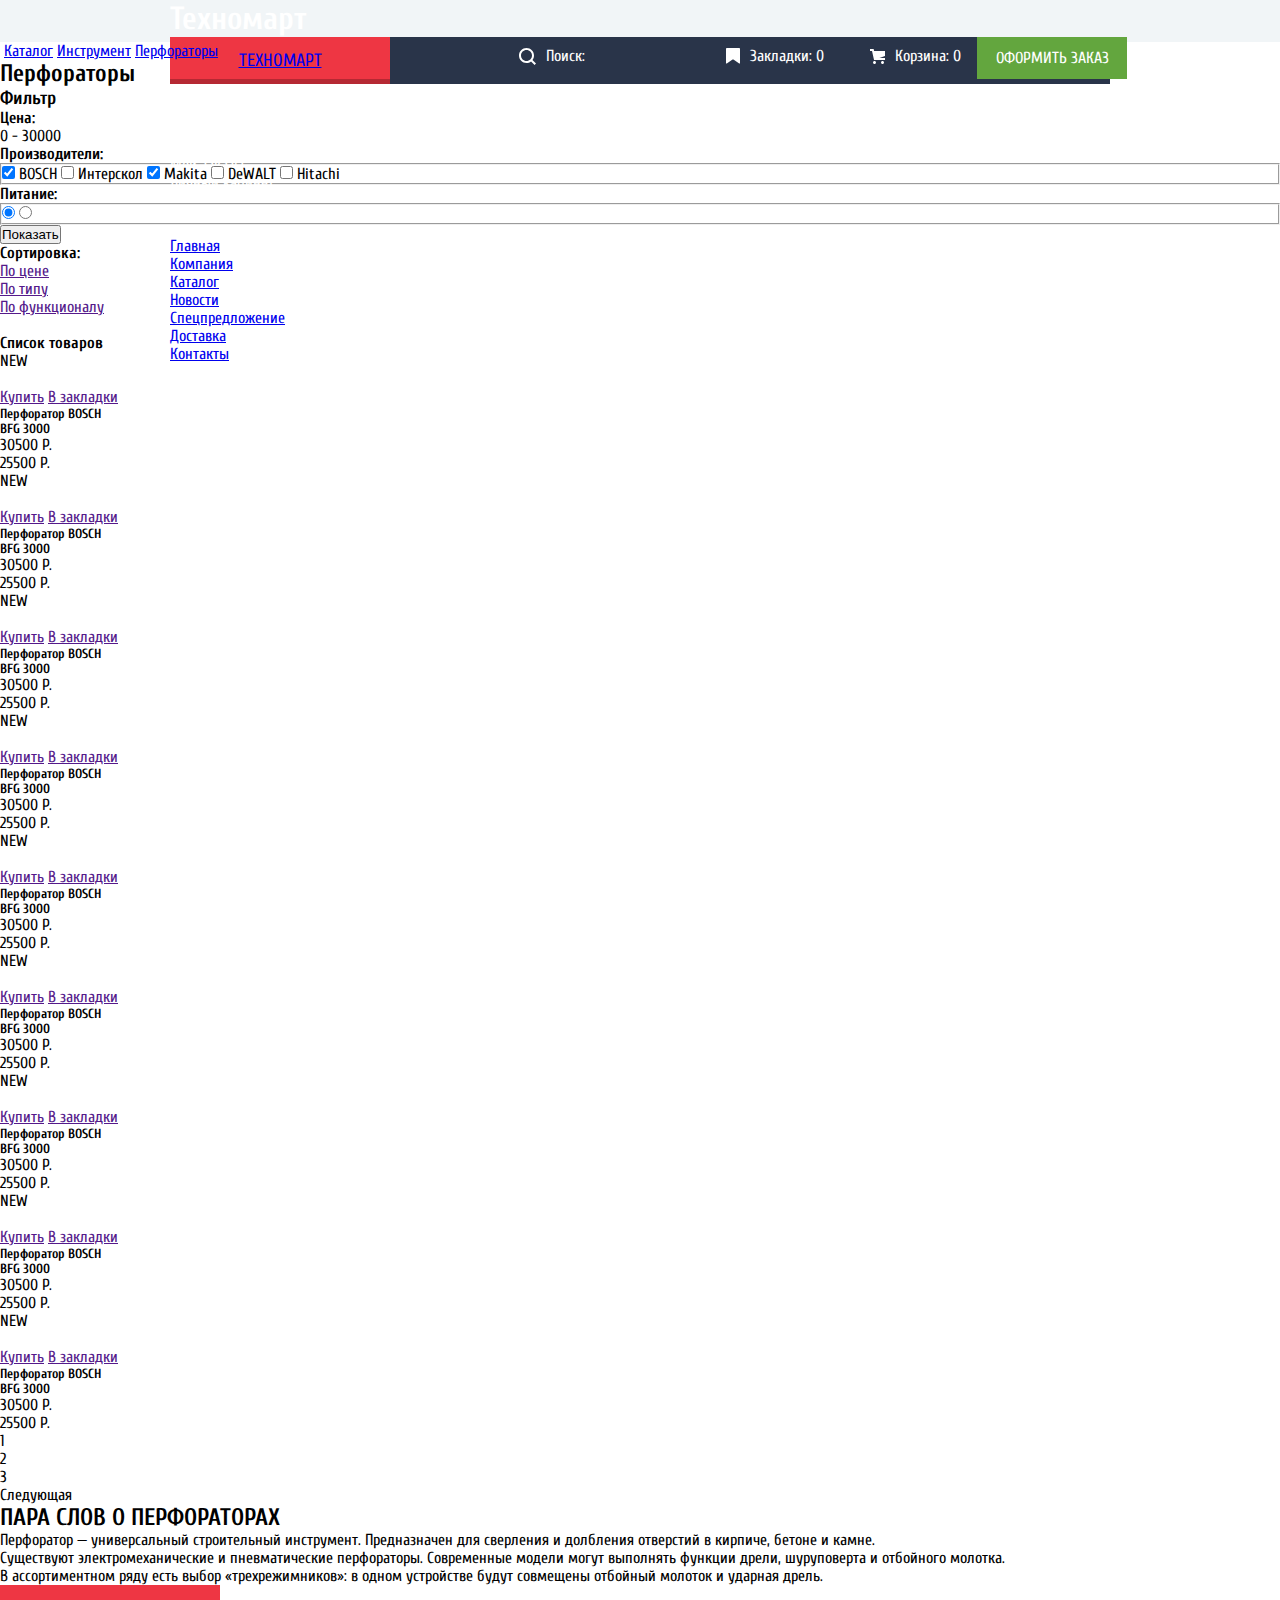
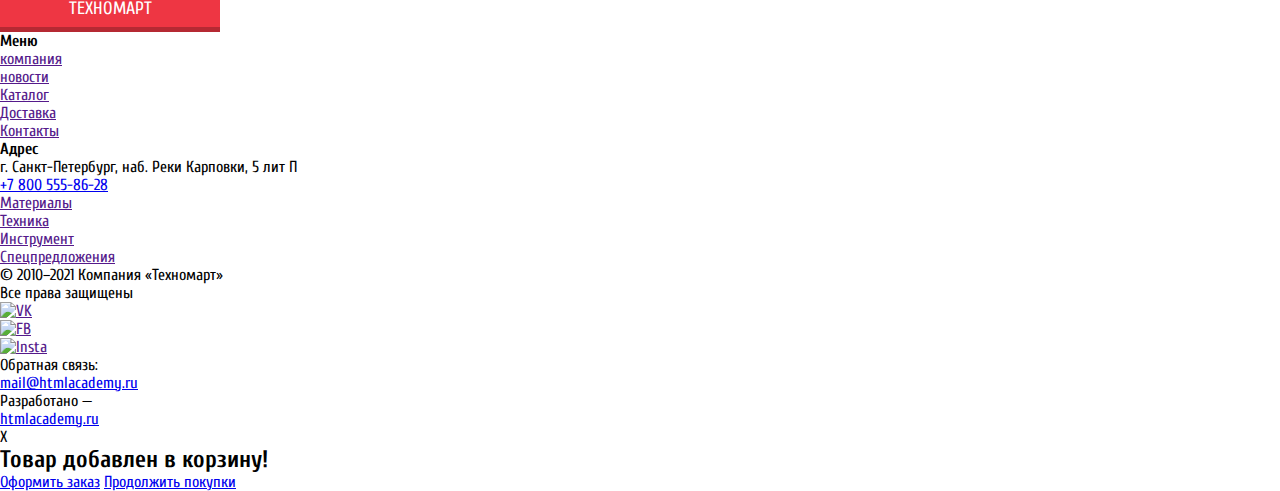
==== catalog.html @ bac2cdd6 "first commit" ====
<!DOCTYPE html>
<html lang="en">
<head>
  <meta charset="UTF-8">
  <meta http-equiv="X-UA-Compatible" content="IE=edge">
  <meta name="viewport" content="width=device-width, initial-scale=1.0">
  <title>Техномарт. Каталог</title>
  <link rel="preconnect" href="https://fonts.googleapis.com">
  <link rel="preconnect" href="https://fonts.gstatic.com" crossorigin>
  <link href="https://fonts.googleapis.com/css2?family=Cuprum:ital@0;1&display=swap" rel="stylesheet">
  <link rel="stylesheet" href="css/style.css">
  <title>Catalog</title>
</head>
<body>
  <header class="top-header">
    <div class="container">
      <h1>Техномарт</h1>
      <div class="header-content">
        <div class="logo">
          <a href="/">техномарт</a>
        </div>
        <div class="search">
          <img src="img/header/icon-search.svg" alt="Поиск">
          Поиск:
        </div>
        <div class="bookmarks">
          <img src="img/header/icon-bookmark.svg" alt="Закладки">
          Закладки: 0
        </div>
        <div class="cart">
          <img src="img/header/icon-cart.svg" alt="Корзина">
          Корзина: 0
        </div>
        <div class="checkout">
          Оформить заказ
        </div>
      </div>
      <div class="sub-header">
        <div class="slogan">
          Интернет-магазин строительных материалов и инструментов для ремонта
        </div>
        <div class="contacts">
          <div class="phone">+7 800 555-86-28</div>
          <div class="adres">г. Санкт-Петербург, наб. Реки Карповки, 5 лит П</div>
        </div>
        <div>
          <div>
            <a>
              <img src="https://via.placeholder.com/20x20" alt="">
              Равшан Джамшутович
            </a>
            <a href=""><img src="https://via.placeholder.com/19x17" alt=""></a>
          </div>
          <div>
            <a>Мои заказы</a>
            <div></div>
            <a>Личный кабинет</a>
          </div>
        </div>
      </div>
      <nav>
        <ul>
          <li><a href="/">Главная</a></li>
          <li><a href="company.html">Компания</a></li>
          <li><a href="catalog.html">Каталог</a></li>
          <li><a href="news.html">Новости</a></li>
          <li><a href="special.html">Спецпредложение</a></li>
          <li><a href="delivery.html">Доставка</a></li>
          <li><a href="contacts.html">Контакты</a></li>
        </ul>
      </nav>
    </div>
  </header>
  <main>
    <nav>
      <a href="/"><img src="https://via.placeholder.com/14x12" alt=""></a>
      <a href="/catalog.html">Каталог</a>
      <a href="/blank.html">Инструмент</a>
      <a href="/blank.html">Перфораторы</a>
    </nav>
    <section>
      <h2>Перфораторы</h2>
      <section>
        <h3>Фильтр</h3>
        <form action="https://echo.htmlacademy.ru/" method="get">
          <div>
            <h4>Цена:</h4>
            <!-- slider -->
            <div><span>0</span> - <span>30000</span></div>
          </div>
          <div>
            <h4>Производители:</h4>
            <fieldset>
              <input type="checkbox" name="bosch" id="bosch" checked>
              <label for="bosch">BOSCH</label>
              <input type="checkbox" name="interskol" id="interskol">
              <label for="interskol">Интерскол</label>
              <input type="checkbox" name="makita" id="makita" checked>
              <label for="makita">Makita</label>
              <input type="checkbox" name="dewalt" id="dewalt">
              <label for="dewalt">DeWALT</label>
              <input type="checkbox" name="hitachi" id="hitachi">
              <label for="hitachi">Hitachi</label>
            </fieldset>
          </div>
          <div>
            <h4>Питание:</h4>
            <fieldset>
              <input type="radio" name="power" id="akkumul" checked>
              <label for="akkumul"></label>
              <input type="radio" name="power" id="network">
              <label for="network"></label>
            </fieldset>
          </div>
          <button type="submit">Показать</button>
        </form>
      </section>
      <div>
        <section>
          <h4>Сортировка:</h4>
          <ul>
            <li><a href="">По цене</a></li>
            <li><a href="">По типу</a></li>
            <li><a href="">По функционалу</a></li>
            <li><a href=""><img src="https://via.placeholder.com/11x10" alt=""></a><a href=""><img src="https://via.placeholder.com/11x10" alt=""></a></li>
          </ul>
        </section>
      </div>
      <section>
        <h4>Список товаров</h4>
        <ul>
          <li>
            <div>
              <div>NEW</div>
              <img src="https://via.placeholder.com/144x128" alt="">
              <div>
                <a href="">Купить</a>
                <a href="">В закладки</a>
              </div>
              <h5>Перфоратор BOSCH<br>BFG 3000</h5>
              <div>30500 Р.</div>
              <div>25500 Р.</div>
            </div>
          </li>
          <li>
            <div>
              <div>NEW</div>
              <img src="https://via.placeholder.com/144x128" alt="">
              <div>
                <a href="">Купить</a>
                <a href="">В закладки</a>
              </div>
              <h5>Перфоратор BOSCH<br>BFG 3000</h5>
              <div>30500 Р.</div>
              <div>25500 Р.</div>
            </div>
          </li>
          <li>
            <div>
              <div>NEW</div>
              <img src="https://via.placeholder.com/144x128" alt="">
              <div>
                <a href="">Купить</a>
                <a href="">В закладки</a>
              </div>
              <h5>Перфоратор BOSCH<br>BFG 3000</h5>
              <div>30500 Р.</div>
              <div>25500 Р.</div>
            </div>
          </li>
          <li>
            <div>
              <div>NEW</div>
              <img src="https://via.placeholder.com/144x128" alt="">
              <div>
                <a href="">Купить</a>
                <a href="">В закладки</a>
              </div>
              <h5>Перфоратор BOSCH<br>BFG 3000</h5>
              <div>30500 Р.</div>
              <div>25500 Р.</div>
            </div>
          </li>
          <li>
            <div>
              <div>NEW</div>
              <img src="https://via.placeholder.com/144x128" alt="">
              <div>
                <a href="">Купить</a>
                <a href="">В закладки</a>
              </div>
              <h5>Перфоратор BOSCH<br>BFG 3000</h5>
              <div>30500 Р.</div>
              <div>25500 Р.</div>
            </div>
          </li>
          <li>
            <div>
              <div>NEW</div>
              <img src="https://via.placeholder.com/144x128" alt="">
              <div>
                <a href="">Купить</a>
                <a href="">В закладки</a>
              </div>
              <h5>Перфоратор BOSCH<br>BFG 3000</h5>
              <div>30500 Р.</div>
              <div>25500 Р.</div>
            </div>
          </li>
          <li>
            <div>
              <div>NEW</div>
              <img src="https://via.placeholder.com/144x128" alt="">
              <div>
                <a href="">Купить</a>
                <a href="">В закладки</a>
              </div>
              <h5>Перфоратор BOSCH<br>BFG 3000</h5>
              <div>30500 Р.</div>
              <div>25500 Р.</div>
            </div>
          </li>
          <li>
            <div>
              <div>NEW</div>
              <img src="https://via.placeholder.com/144x128" alt="">
              <div>
                <a href="">Купить</a>
                <a href="">В закладки</a>
              </div>
              <h5>Перфоратор BOSCH<br>BFG 3000</h5>
              <div>30500 Р.</div>
              <div>25500 Р.</div>
            </div>
          </li>
          <li>
            <div>
              <div>NEW</div>
              <img src="https://via.placeholder.com/144x128" alt="">
              <div>
                <a href="">Купить</a>
                <a href="">В закладки</a>
              </div>
              <h5>Перфоратор BOSCH<br>BFG 3000</h5>
              <div>30500 Р.</div>
              <div>25500 Р.</div>
            </div>
          </li>
        </ul>
      </section>
      <div>
        <ul>
          <li>1</li>
          <li><a>2</a></li>
          <li><a>3</a></li>
          <li><a>Следующая</a></li>
        </ul>
      </div>
    </section>
    <section>
      <h2>ПАРА СЛОВ О ПЕРФОРАТОРАХ</h2>
      <p>Перфоратор — универсальный строительный инструмент. Предназначен для сверления и долбления отверстий в кирпиче, бетоне и камне.<br>
        Существуют электромеханические и пневматические перфораторы. Современные модели могут выполнять функции дрели, шуруповерта и отбойного молотка. <br>
        В ассортиментном ряду есть выбор «трехрежимников»: в одном устройстве будут совмещены отбойный молоток и ударная дрель.</p>
    </section>
  </main>
  <footer>
    <div class="logo">техномарт</div>
    <section class="footer_menu">
      <h4>Меню</h4>
      <ul>
        <li><a href="">компания</a></li>
        <li><a href="">новости</a></li>
        <li><a href="">Каталог</a></li>
        <li><a href="">Доставка</a></li>
        <li><a href="">Контакты</a></li>
      </ul>
    </section>
    <section class="adress">
      <h4>Адрес</h4>
      г. Санкт-Петербург, наб. Реки Карповки, 5 лит П<br>
      <a href="tel:+78005558628" alt="+7 800 555-86-28">+7 800 555-86-28</a>
    </section>
    <div class="fast_link">
      <ul>
        <li><a href="">Материалы</a></li>
        <li><a href="">Техника</a></li>
        <li><a href="">Инструмент</a></li>
        <li><a href="">Спецпредложения</a></li>
      </ul>
    </div>
  </footer>
  <footer>
    <div class="copyright">
      © 2010–2021 Компания «Техномарт»<br>
      Все права защищены
    </div>
    <div class="social">
      <ul>
        <li><a href=""><img src="https://via.placeholder.com/44x44" alt="VK"></a></li>
        <li><a href=""><img src="https://via.placeholder.com/44x44" alt="FB"></a></li>
        <li><a href=""><img src="https://via.placeholder.com/44x44" alt="Insta"></a></li>
      </ul>
    </div>
    <div class="sendback">
      Обратная связь:<br>
      <a href="mailto:mail@htmlacademy.ru" alt = "Связаться с нами">mail@htmlacademy.ru</a>
    </div>
    <div class="madeby">
      Разработано —<br>
      <a href="https://htmlacademy.ru/intensive/htmlcss" alt="HTML-Academy">htmlacademy.ru</a>
    </div>
  </footer>
  <section>
    <div>X</div>
    <h2>Товар добавлен в корзину!</h2>
    <a href="#">Оформить заказ</a>
    <a href="#">Продолжить покупки</a>
  </section>
</body>
</html>
---- css/style.css ----
* {
  margin: 0;
  padding: 0;
}
body {
  font-family: 'Cuprum', sans-serif;
}

.container {
  width: 940px;
  margin: 0 auto;
}

.top-header {

  height: 42px;
  color: #ffffff;
  background: #F1F5F7;
}

.header-content {
  background: #293449;
  display: grid;
  grid-template-columns: repeat(5, auto);
  grid-template-rows: 1;
  align-items: flex-start;
}

.logo {
  background: #EE3643;
  box-shadow: inset 0px -5px 0px rgba(0, 0, 0, 0.24);
  font-size: 18px;
  color: #ffffff;
  width: 220px;
  height: 47px;
  display: flex;
  justify-content: center;
  align-items: center;
  text-transform: uppercase;
}

.search {
  width: 290px;
  padding-left: 17px;
  padding-top: 10px;
  display: flex;
  justify-content: center;
  align-items: center;
}

.search img {
  padding-right: 10px;
}

.bookmarks {
  width: 156px;
  padding-top: 10px;
  display: flex;
  justify-content: center;
  align-items: center;
}

.bookmarks img {
  padding-right: 10px;
}

.cart {
  width: 124px;
  padding-top: 10px;
  display: flex;
  justify-content: center;
  align-items: center;
}

.cart img {
  padding-right: 10px;
}

.checkout {
  width: 150px;
  height: 42px;
  background: #63A63E;
  color: #ffffff;
  display: flex;
  justify-content: center;
  align-items: center;
  text-transform: uppercase;
}

.sub-header {
  min-height: 153px;
}
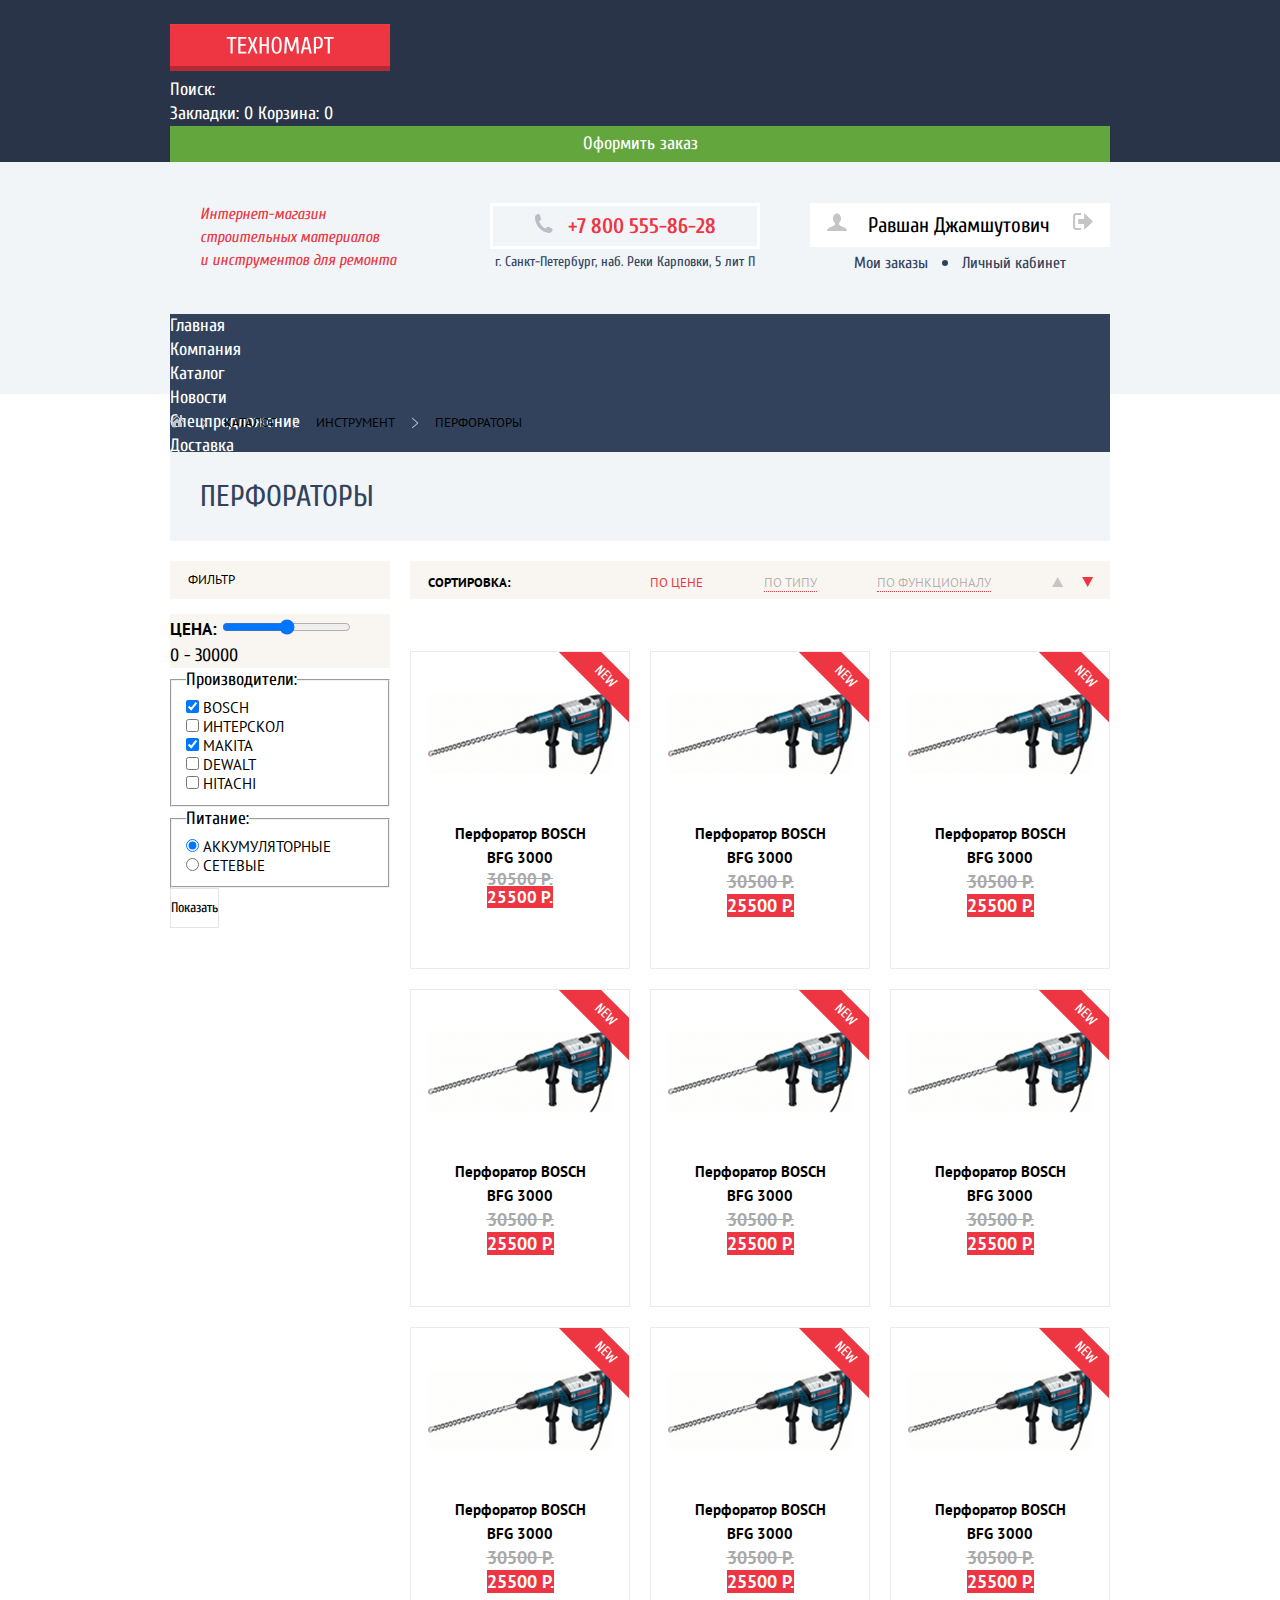
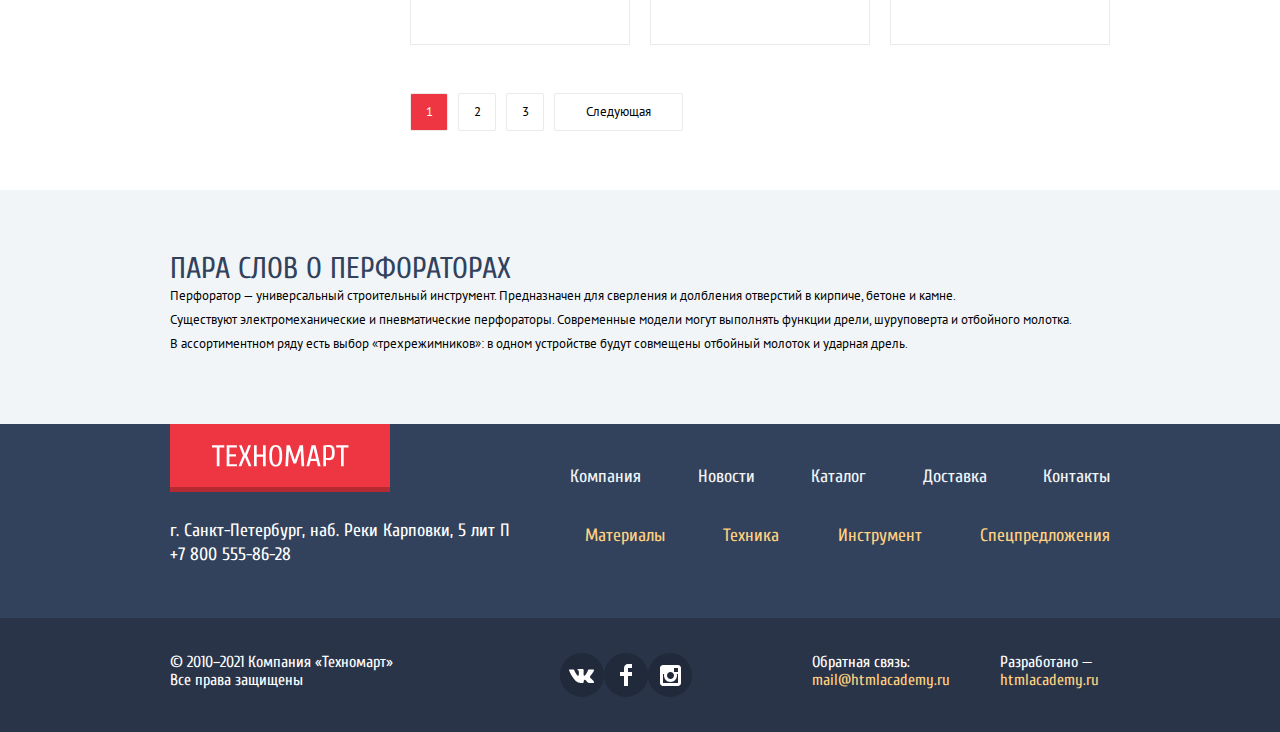
==== commit 8324e616: "перенос на комп. сделано до раздела с флексами" ====
--- a/catalog.html
+++ b/catalog.html
@@ -1,321 +1,373 @@
 <!DOCTYPE html>
-<html lang="en">
+<html lang="en" class="page">
+
 <head>
-  <meta charset="UTF-8">
-  <meta http-equiv="X-UA-Compatible" content="IE=edge">
-  <meta name="viewport" content="width=device-width, initial-scale=1.0">
-  <title>Техномарт. Каталог</title>
-  <link rel="preconnect" href="https://fonts.googleapis.com">
-  <link rel="preconnect" href="https://fonts.gstatic.com" crossorigin>
-  <link href="https://fonts.googleapis.com/css2?family=Cuprum:ital@0;1&display=swap" rel="stylesheet">
-  <link rel="stylesheet" href="css/style.css">
-  <title>Catalog</title>
+    <meta charset="UTF-8">
+    <meta http-equiv="X-UA-Compatible" content="IE=edge">
+    <meta name="viewport" content="width=device-width, initial-scale=1.0">
+    <title>Техномарт. Каталог</title>
+    <link rel="icon" href="img/favicons/fav-32.svg" type="image/svg+xml">
+    <link rel="preconnect" href="https://fonts.googleapis.com">
+    <link rel="preconnect" href="https://fonts.gstatic.com" crossorigin>
+    <link href="https://fonts.googleapis.com/css2?family=Cuprum:wght@400;700&family=PT+Sans:wght@400;700&display=swap" rel="stylesheet">
+    <link rel="stylesheet" href="css/normalize.css">
+    <link rel="stylesheet" href="css/style.css">
+    <title>Catalog</title>
 </head>
-<body>
+
+<body class="page-body">
   <header class="top-header">
-    <div class="container">
+    <div class="top-header-content container">
       <h1>Техномарт</h1>
-      <div class="header-content">
-        <div class="logo">
-          <a href="/">техномарт</a>
-        </div>
-        <div class="search">
-          <img src="img/header/icon-search.svg" alt="Поиск">
-          Поиск:
-        </div>
-        <div class="bookmarks">
-          <img src="img/header/icon-bookmark.svg" alt="Закладки">
-          Закладки: 0
-        </div>
-        <div class="cart">
-          <img src="img/header/icon-cart.svg" alt="Корзина">
-          Корзина: 0
-        </div>
-        <div class="checkout">
-          Оформить заказ
-        </div>
-      </div>
-      <div class="sub-header">
-        <div class="slogan">
-          Интернет-магазин строительных материалов и инструментов для ремонта
-        </div>
-        <div class="contacts">
-          <div class="phone">+7 800 555-86-28</div>
-          <div class="adres">г. Санкт-Петербург, наб. Реки Карповки, 5 лит П</div>
-        </div>
-        <div>
-          <div>
-            <a>
-              <img src="https://via.placeholder.com/20x20" alt="">
-              Равшан Джамшутович
+
+        <div class="main-header-left">
+            <a href="/" class="logo" alt="Техномарт">
+              <img src="img/logo/logo-top.svg" alt="Техномарт">
             </a>
-            <a href=""><img src="https://via.placeholder.com/19x17" alt=""></a>
+            <div class="main-header-search">
+                <a class="main-header-search-link">Поиск:</a>
+                <form action="" class="main-header-search-form">
+                  <input type="seach">
+                </form>
+            </div>
+        </div>
+        <div class="main-header-right">
+            <a class="main-header-bookmark">
+                Закладки: 0
+            </a>
+            <a class="main-header-cart">
+                Корзина: 0
+            </a>
+            <div class="main-header-complete">
+              <a class="button button-green button-completeorder">Оформить заказ</a>
+            </div>
           </div>
-          <div>
-            <a>Мои заказы</a>
-            <div></div>
-            <a>Личный кабинет</a>
+        </div>
+      </div>
+    </header>
+
+    <header class="main-header">
+      <div class="main-header-content container">
+        <div class="subheader-slogan">
+            Интернет-магазин<br>строительных материалов<br>и инструментов для ремонта
+        </div>
+        <div class="subheader-contacts">
+            <a href="tel:+78005558628" class="subheader-phone">+7 800 555-86-28</a>
+            <a class="subheader-adress">г. Санкт-Петербург, наб. Реки Карповки, 5 лит П</a>
+        </div>
+        <div class="user">
+            <div class="user-logout" style="display: none;">
+              <a href="blank" class="user-login">Войти</a>
+              <a href="blank" class="user-reg">Регистрация</a>
+            </div>
+            <div class="user-login">
+              <div class="user-info">
+                <a class="user-inside">
+                  Равшан Джамшутович
+                </a>
+                <a href="#" class="user-logout"><img src="img/icons/icon-logout.svg" alt="Выйти"></a>
+              </div>
+              <div class="user-menu">
+                <a class="user-orders">Мои заказы</a>
+                <span></span>
+                <a class="user-cabinet-link">Личный кабинет</a>
+            </div>
           </div>
-        </div>
-      </div>
-      <nav>
-        <ul>
-          <li><a href="/">Главная</a></li>
-          <li><a href="company.html">Компания</a></li>
-          <li><a href="catalog.html">Каталог</a></li>
-          <li><a href="news.html">Новости</a></li>
-          <li><a href="special.html">Спецпредложение</a></li>
-          <li><a href="delivery.html">Доставка</a></li>
-          <li><a href="contacts.html">Контакты</a></li>
-        </ul>
-      </nav>
-    </div>
+
+      </div>
+        <nav class="header-nav">
+            <ul class="navlist">
+                <li><a href="/" class="navitem">Главная</a></li>
+                <li><a href="blank.html" class="navitem">Компания</a></li>
+                <li><a href="catalog.html" class="navitem">Каталог</a></li>
+                <li><a href="blank.html" class="navitem">Новости</a></li>
+                <li><a href="blank.html" class="navitem">Спецпредложение</a></li>
+                <li><a href="blank.html" class="navitem">Доставка</a></li>
+                <li><a href="blank.html" class="navitem">Контакты</a></li>
+            </ul>
+        </nav>
+
+      </div>
   </header>
-  <main>
-    <nav>
-      <a href="/"><img src="https://via.placeholder.com/14x12" alt=""></a>
-      <a href="/catalog.html">Каталог</a>
-      <a href="/blank.html">Инструмент</a>
-      <a href="/blank.html">Перфораторы</a>
-    </nav>
-    <section>
-      <h2>Перфораторы</h2>
-      <section>
-        <h3>Фильтр</h3>
-        <form action="https://echo.htmlacademy.ru/" method="get">
-          <div>
-            <h4>Цена:</h4>
-            <!-- slider -->
-            <div><span>0</span> - <span>30000</span></div>
-          </div>
-          <div>
-            <h4>Производители:</h4>
-            <fieldset>
-              <input type="checkbox" name="bosch" id="bosch" checked>
-              <label for="bosch">BOSCH</label>
-              <input type="checkbox" name="interskol" id="interskol">
-              <label for="interskol">Интерскол</label>
-              <input type="checkbox" name="makita" id="makita" checked>
-              <label for="makita">Makita</label>
-              <input type="checkbox" name="dewalt" id="dewalt">
-              <label for="dewalt">DeWALT</label>
-              <input type="checkbox" name="hitachi" id="hitachi">
-              <label for="hitachi">Hitachi</label>
-            </fieldset>
-          </div>
-          <div>
-            <h4>Питание:</h4>
-            <fieldset>
-              <input type="radio" name="power" id="akkumul" checked>
-              <label for="akkumul"></label>
-              <input type="radio" name="power" id="network">
-              <label for="network"></label>
-            </fieldset>
-          </div>
-          <button type="submit">Показать</button>
-        </form>
-      </section>
-      <div>
-        <section>
-          <h4>Сортировка:</h4>
-          <ul>
-            <li><a href="">По цене</a></li>
-            <li><a href="">По типу</a></li>
-            <li><a href="">По функционалу</a></li>
-            <li><a href=""><img src="https://via.placeholder.com/11x10" alt=""></a><a href=""><img src="https://via.placeholder.com/11x10" alt=""></a></li>
-          </ul>
-        </section>
-      </div>
-      <section>
-        <h4>Список товаров</h4>
-        <ul>
+    <main class="catalog-content">
+
+        <ul class="breadcrumbs container">
           <li>
-            <div>
-              <div>NEW</div>
-              <img src="https://via.placeholder.com/144x128" alt="">
-              <div>
-                <a href="">Купить</a>
-                <a href="">В закладки</a>
-              </div>
-              <h5>Перфоратор BOSCH<br>BFG 3000</h5>
-              <div>30500 Р.</div>
-              <div>25500 Р.</div>
-            </div>
+            <a href="/" class="breadcrumbs-item"><img src="/img/icons/icon-home.svg" alt="" width="14" height="12"></a>
           </li>
           <li>
-            <div>
-              <div>NEW</div>
-              <img src="https://via.placeholder.com/144x128" alt="">
-              <div>
-                <a href="">Купить</a>
-                <a href="">В закладки</a>
-              </div>
-              <h5>Перфоратор BOSCH<br>BFG 3000</h5>
-              <div>30500 Р.</div>
-              <div>25500 Р.</div>
-            </div>
+            <a href="/catalog.html" class="breadcrumbs-item">Каталог</a>
           </li>
           <li>
-            <div>
-              <div>NEW</div>
-              <img src="https://via.placeholder.com/144x128" alt="">
-              <div>
-                <a href="">Купить</a>
-                <a href="">В закладки</a>
-              </div>
-              <h5>Перфоратор BOSCH<br>BFG 3000</h5>
-              <div>30500 Р.</div>
-              <div>25500 Р.</div>
-            </div>
+            <a href="/blank.html" class="breadcrumbs-item">Инструмент</a>
           </li>
           <li>
-            <div>
-              <div>NEW</div>
-              <img src="https://via.placeholder.com/144x128" alt="">
-              <div>
-                <a href="">Купить</a>
-                <a href="">В закладки</a>
-              </div>
-              <h5>Перфоратор BOSCH<br>BFG 3000</h5>
-              <div>30500 Р.</div>
-              <div>25500 Р.</div>
-            </div>
-          </li>
-          <li>
-            <div>
-              <div>NEW</div>
-              <img src="https://via.placeholder.com/144x128" alt="">
-              <div>
-                <a href="">Купить</a>
-                <a href="">В закладки</a>
-              </div>
-              <h5>Перфоратор BOSCH<br>BFG 3000</h5>
-              <div>30500 Р.</div>
-              <div>25500 Р.</div>
-            </div>
-          </li>
-          <li>
-            <div>
-              <div>NEW</div>
-              <img src="https://via.placeholder.com/144x128" alt="">
-              <div>
-                <a href="">Купить</a>
-                <a href="">В закладки</a>
-              </div>
-              <h5>Перфоратор BOSCH<br>BFG 3000</h5>
-              <div>30500 Р.</div>
-              <div>25500 Р.</div>
-            </div>
-          </li>
-          <li>
-            <div>
-              <div>NEW</div>
-              <img src="https://via.placeholder.com/144x128" alt="">
-              <div>
-                <a href="">Купить</a>
-                <a href="">В закладки</a>
-              </div>
-              <h5>Перфоратор BOSCH<br>BFG 3000</h5>
-              <div>30500 Р.</div>
-              <div>25500 Р.</div>
-            </div>
-          </li>
-          <li>
-            <div>
-              <div>NEW</div>
-              <img src="https://via.placeholder.com/144x128" alt="">
-              <div>
-                <a href="">Купить</a>
-                <a href="">В закладки</a>
-              </div>
-              <h5>Перфоратор BOSCH<br>BFG 3000</h5>
-              <div>30500 Р.</div>
-              <div>25500 Р.</div>
-            </div>
-          </li>
-          <li>
-            <div>
-              <div>NEW</div>
-              <img src="https://via.placeholder.com/144x128" alt="">
-              <div>
-                <a href="">Купить</a>
-                <a href="">В закладки</a>
-              </div>
-              <h5>Перфоратор BOSCH<br>BFG 3000</h5>
-              <div>30500 Р.</div>
-              <div>25500 Р.</div>
-            </div>
+            Перфораторы
           </li>
         </ul>
-      </section>
-      <div>
-        <ul>
-          <li>1</li>
-          <li><a>2</a></li>
-          <li><a>3</a></li>
-          <li><a>Следующая</a></li>
+        <section class="catalog container">
+            <h2 class="title-section">Перфораторы</h2>
+            <section class="filters">
+                <h3>Фильтр</h3>
+                <form action="https://echo.htmlacademy.ru/" method="get" class="form-filter">
+                    <div class="form-filter-price">
+                      <div class="price-range">
+                          <label class="title-filter">Цена:</label>
+                          <input type="range" id="price" name="price" min="0" max="30000">
+                          <div class="price-range-caption">
+                            <span class="filter-price-from">0</span>
+                            &nbsp;-&nbsp;
+                            <span class="filter-price-to">30000</span>
+                          </div>
+                        </div>
+                    </div>
+
+                    <div class="form-filter-factory">
+                      <fieldset>
+                          <legend>Производители:</legend>
+                            <ul>
+                              <li>
+                                <input type="checkbox" name="bosch" id="bosch" checked>
+                                <label for="bosch">BOSCH</label>
+                              </li>
+                              <li>
+                                <input type="checkbox" name="interskol" id="interskol">
+                                <label for="interskol">Интерскол</label>
+                              </li>
+                              <li>
+                                <input type="checkbox" name="makita" id="makita" checked>
+                                <label for="makita">Makita</label>
+                              </li>
+                              <li>
+                                <input type="checkbox" name="dewalt" id="dewalt">
+                                <label for="dewalt">DeWALT</label>
+                              </li>
+                              <li>
+                                <input type="checkbox" name="hitachi" id="hitachi">
+                                <label for="hitachi">Hitachi</label>
+                              </li>
+                            </ul>
+
+                        </fieldset>
+                        <fieldset>
+                        <legend>Питание:</legend>
+                        <ul>
+                          <li>
+                            <input type="radio" name="power" id="akkumul" checked>
+                            <label for="akkumul">Аккумуляторные</label>
+                          </li>
+                          <li>
+                            <input type="radio" name="power" id="network">
+                            <label for="network">Сетевые</label>
+                          </li>
+                        </ul>
+
+                        </fieldset>
+                    </div>
+                    <button type="submit" class="button button-form button-filter">Показать</button>
+                </form>
+            </section>
+            <section class="sort">
+                <h4>Сортировка:</h4>
+                <ul class="sort-list">
+
+                  <li class="sort-price"><a href="" class="sort-item active-filter">По цене</a></li>
+                  <li class="sort-type"><a href="" class="sort-item">По типу</a></li>
+                  <li class=" sort-function"><a href="" class="sort-item">По функционалу</a>
+                  <li class="sort-order">
+                    <a href="" class="asc">
+                    <svg width="12" height="10" viewBox="0 0 12 10" fill="none" xmlns="http://www.w3.org/2000/svg">
+                      <path d="M5.66241 0L11.1624 10L0.162415 10" fill="#C5C5C5"/>
+                      </svg>
+                  </a>
+                  <a href="" class="dsc active-sort">
+                      <svg width="12" height="10" viewBox="0 0 12 10" fill="none" xmlns="http://www.w3.org/2000/svg" class="">
+                        <path d="M5.66241 10L0.162415 0H11.1624" fill="#C5C5C5"/>
+                        </svg>
+
+                    </a></li>
+                  </ul>
+            </section>
+            <section class="goods-page">
+                <h4>Список товаров</h4>
+                <ul class="catalog-goods-list">
+                    <li class="goods-item new">
+                        <img src="img/goods/catalog_item1.png" alt="Перфоратор" class="goods-img">
+                        <div class="goods-buttons">
+                            <a class="button button-green button-buygoods">Купить</a>
+                            <a class="button button-bookmarkgoods">В закладки</a>
+                        </div>
+                        <h5>Перфоратор BOSCH<br>BFG 3000</h5>
+                        <p class="goods-oldprice">30500 Р.</p>
+                        <p class="goods-price"><span>25500 Р.</span></p>
+                    </li>
+                    <li class="goods-item new">
+                        <img src="img/goods/catalog_item1.png" alt="Перфоратор" class="goods-img">
+                        <div class="goods-buttons">
+                            <a class="button button-green button-buygoods">Купить</a>
+                            <a class="button button-bookmarkgoods">В закладки</a>
+                        </div>
+                        <h5>Перфоратор BOSCH<br>BFG 3000</h5>
+                        <div class="goods-oldprice">30500 Р.</div>
+                        <div class="goods-price"><span>25500 Р.</span></div>
+                    </li>
+                    <li class="goods-item new">
+                        <img src="img/goods/catalog_item1.png" alt="Перфоратор" class="goods-img">
+                        <div class="goods-buttons">
+                            <a class="button button-green button-buygoods">Купить</a>
+                            <a class="button button-bookmarkgoods">В закладки</a>
+                        </div>
+                        <h5>Перфоратор BOSCH<br>BFG 3000</h5>
+                        <div class="goods-oldprice">30500 Р.</div>
+                        <div class="goods-price"><span>25500 Р.</span></div>
+                    </li>
+                    <li class="goods-item new">
+                        <img src="img/goods/catalog_item1.png" alt="Перфоратор" class="goods-img">
+                        <div class="goods-buttons">
+                            <a class="button button-green button-buygoods">Купить</a>
+                            <a class="button button-bookmarkgoods">В закладки</a>
+                        </div>
+                        <h5>Перфоратор BOSCH<br>BFG 3000</h5>
+                        <div class="goods-oldprice">30500 Р.</div>
+                        <div class="goods-price"><span>25500 Р.</span></div>
+                    </li>
+                    <li class="goods-item new">
+                        <img src="img/goods/catalog_item1.png" alt="Перфоратор" class="goods-img">
+                        <div class="goods-buttons">
+                            <a class="button button-green button-buygoods">Купить</a>
+                            <a class="button button-bookmarkgoods">В закладки</a>
+                        </div>
+                        <h5>Перфоратор BOSCH<br>BFG 3000</h5>
+                        <div class="goods-oldprice">30500 Р.</div>
+                        <div class="goods-price"><span>25500 Р.</span></div>
+                    </li>
+                    <li class="goods-item new">
+                        <img src="img/goods/catalog_item1.png" alt="Перфоратор" class="goods-img">
+                        <div class="goods-buttons">
+                            <a class="button button-green button-buygoods">Купить</a>
+                            <a class="button button-bookmarkgoods">В закладки</a>
+                        </div>
+                        <h5>Перфоратор BOSCH<br>BFG 3000</h5>
+                        <div class="goods-oldprice">30500 Р.</div>
+                        <div class="goods-price"><span>25500 Р.</span></div>
+                    </li>
+                    <li class="goods-item new">
+                        <img src="img/goods/catalog_item1.png" alt="Перфоратор" class="goods-img">
+                        <div class="goods-buttons">
+                            <a class="button button-green button-buygoods">Купить</a>
+                            <a class="button button-bookmarkgoods">В закладки</a>
+                        </div>
+                        <h5>Перфоратор BOSCH<br>BFG 3000</h5>
+                        <div class="goods-oldprice">30500 Р.</div>
+                        <div class="goods-price"><span>25500 Р.</span></div>
+                    </li>
+                    <li class="goods-item new">
+                        <img src="img/goods/catalog_item1.png" alt="Перфоратор" class="goods-img">
+                        <div class="goods-buttons">
+                            <a class="button button-green button-buygoods">Купить</a>
+                            <a class="button button-bookmarkgoods">В закладки</a>
+                        </div>
+                        <h5>Перфоратор BOSCH<br>BFG 3000</h5>
+                        <div class="goods-oldprice">30500 Р.</div>
+                        <div class="goods-price"><span>25500 Р.</span></div>
+                    </li>
+                    <li class="goods-item new">
+                        <img src="img/goods/catalog_item1.png" alt="Перфоратор" class="goods-img">
+                        <div class="goods-buttons">
+                            <a class="button button-green button-buygoods">Купить</a>
+                            <a class="button button-bookmarkgoods">В закладки</a>
+                        </div>
+                        <h5>Перфоратор BOSCH<br>BFG 3000</h5>
+                        <div class="goods-oldprice">30500 Р.</div>
+                        <div class="goods-price"><span>25500 Р.</span></div>
+                    </li>
+                </ul>
+                <div class="pagination">
+                  <ul class="pagination-list">
+                      <li class="pagination-item page-prev">
+                        <a class="page-prev-link">Предыдущая</a>
+                      </li>
+                      <li class="pagination-item page-1 current">1</li>
+                      <li class="pagination-item page-2"><a>2</a></li>
+                      <li class="pagination-item page-3"><a>3</a></li>
+                      <li class="pagination-item page-next">
+                          <a class="page-next-link">Следующая</a>
+                      </li>
+                  </ul>
+              </div>
+              </section>
+
+        </section>
+        <section class="catalog-text">
+          <div class="container">
+
+            <h2 class="title-section">ПАРА СЛОВ О ПЕРФОРАТОРАХ</h2>
+            <p>Перфоратор — универсальный строительный инструмент. Предназначен для сверления и долбления отверстий в
+              кирпиче, бетоне и камне.<br>
+              Существуют электромеханические и пневматические перфораторы. Современные модели могут выполнять функции
+              дрели, шуруповерта и отбойного молотка. <br>
+              В ассортиментном ряду есть выбор «трехрежимников»: в одном устройстве будут совмещены отбойный молоток и
+              ударная дрель.</p>
+            </div>
+        </section>
+    </main>
+    <footer class="footer-main">
+      <div class="container">
+        <div class="footer-main-wrapper">
+          <div class="footer-logo"><img src="img/logo/logo-bottom.svg" alt=""></div>
+          <ul class="footer-navlist">
+            <li class="footer-navitem">
+              <a href="">компания</a>
+            </li>
+            <li class="footer-navitem">
+              <a href="">новости</a>
+            </li>
+            <li class="footer-navitem">
+              <a href="">Каталог</a>
+            </li>
+            <li class="footer-navitem">
+              <a href="">Доставка</a>
+            </li>
+            <li class="footer-navitem">
+              <a href="">Контакты</a>
+            </li>
+          </ul>
+
+        <div class="footer-adress">
+            г. Санкт-Петербург, наб. Реки Карповки, 5 лит П<br>
+            +7 800 555-86-28
+        </div>
+
+        <ul class="footer-linkslist">
+            <li class="footer-linkitem"><a href="">Материалы</a></li>
+            <li class="footer-linkitem"><a href="">Техника</a></li>
+            <li class="footer-linkitem"><a href="">Инструмент</a></li>
+            <li class="footer-linkitem"><a href="">Спецпредложения</a></li>
         </ul>
       </div>
-    </section>
-    <section>
-      <h2>ПАРА СЛОВ О ПЕРФОРАТОРАХ</h2>
-      <p>Перфоратор — универсальный строительный инструмент. Предназначен для сверления и долбления отверстий в кирпиче, бетоне и камне.<br>
-        Существуют электромеханические и пневматические перфораторы. Современные модели могут выполнять функции дрели, шуруповерта и отбойного молотка. <br>
-        В ассортиментном ряду есть выбор «трехрежимников»: в одном устройстве будут совмещены отбойный молоток и ударная дрель.</p>
-    </section>
-  </main>
-  <footer>
-    <div class="logo">техномарт</div>
-    <section class="footer_menu">
-      <h4>Меню</h4>
-      <ul>
-        <li><a href="">компания</a></li>
-        <li><a href="">новости</a></li>
-        <li><a href="">Каталог</a></li>
-        <li><a href="">Доставка</a></li>
-        <li><a href="">Контакты</a></li>
-      </ul>
-    </section>
-    <section class="adress">
-      <h4>Адрес</h4>
-      г. Санкт-Петербург, наб. Реки Карповки, 5 лит П<br>
-      <a href="tel:+78005558628" alt="+7 800 555-86-28">+7 800 555-86-28</a>
-    </section>
-    <div class="fast_link">
-      <ul>
-        <li><a href="">Материалы</a></li>
-        <li><a href="">Техника</a></li>
-        <li><a href="">Инструмент</a></li>
-        <li><a href="">Спецпредложения</a></li>
-      </ul>
-    </div>
-  </footer>
-  <footer>
-    <div class="copyright">
-      © 2010–2021 Компания «Техномарт»<br>
-      Все права защищены
-    </div>
-    <div class="social">
-      <ul>
-        <li><a href=""><img src="https://via.placeholder.com/44x44" alt="VK"></a></li>
-        <li><a href=""><img src="https://via.placeholder.com/44x44" alt="FB"></a></li>
-        <li><a href=""><img src="https://via.placeholder.com/44x44" alt="Insta"></a></li>
-      </ul>
-    </div>
-    <div class="sendback">
-      Обратная связь:<br>
-      <a href="mailto:mail@htmlacademy.ru" alt = "Связаться с нами">mail@htmlacademy.ru</a>
-    </div>
-    <div class="madeby">
-      Разработано —<br>
-      <a href="https://htmlacademy.ru/intensive/htmlcss" alt="HTML-Academy">htmlacademy.ru</a>
-    </div>
-  </footer>
-  <section>
-    <div>X</div>
-    <h2>Товар добавлен в корзину!</h2>
-    <a href="#">Оформить заказ</a>
-    <a href="#">Продолжить покупки</a>
-  </section>
+      </div>
+    </footer>
+    <footer class="footer-bottom">
+      <div class="footer-bottom-wrapper container">
+        <div class="copyright">
+            © 2010–2021 Компания «Техномарт»<br>
+            Все права защищены
+        </div>
+        <div class="social">
+          <a href="" class="social-link"><img src="img/social/icon-vk.svg" alt="VK"></a>
+          <a href="" class="social-link"><img src="img/social/icon-fb.svg" alt="FB"></a>
+          <a href="" class="social-link"><img src="img/social/icon-insta.svg" alt="Insta"></a>
+        </div>
+        <div class="feedback">
+            Обратная связь:<br>
+            <a href="mailto:mail@htmlacademy.ru">mail@htmlacademy.ru</a>
+        </div>
+        <div class="makeinfo">
+            Разработано —<br>
+            <a href="https://htmlacademy.ru">htmlacademy.ru</a>
+        </div>
+      </div>
+    </footer>
 </body>
+
 </html>
--- a/css/style.css
+++ b/css/style.css
@@ -1,92 +1,1221 @@
+:root {
+  --basic-red: #EE3643;
+  --basic-white: #ffffff;
+  --basic-black: #000000;
+  --basic-blue: #32425C;
+  --basic-dark-blue: #293449;
+  --basic-green: #63A63E;
+  --basic-grey: #F1F5F7;
+  --basic-warm-grey: #F9F5F0;
+  --basic-yellow: #FFD180;
+  --basic-greylight: #C5C5C5;
+
+  --special-yellow: #FFBF47;
+  --special-grey: #EAEAEA;
+  --special-dark-blue: #212A3A;
+  --special-light-blue: #3BBCE3;
+  --special-light-violet: #DC91D8;
+  --special-light-green: #8ED78F;
+  --button-green-hover: #5FBB2D;
+  --button-green-active: #518534;
+  --main-header-links-active: #161D29;
+  --price-grey: #A9A9A9;
+  --shadow-green: #367315;
+  --shadow-blue: #405069;
+  --form-background: #F4F4F4;
+}
+
 * {
   margin: 0;
   padding: 0;
-}
+  box-sizing: border-box;
+}
+
+.page {
+  height: 100%;
+}
+
 body {
   font-family: 'Cuprum', sans-serif;
+  min-width: 940px;
+  font-size: 18px;
+  line-height: 24px;
+  color: var(--basic-black);
+  background-color: var(--basic-white);
+  min-height: 100%;
+  display: grid;
+  grid-template-rows: min-content min-content 1fr min-content min-content;
+  align-items: start;
+}
+
+ul {
+  list-style: none;
+}
+
+a {
+  text-decoration: none;
+}
+
+img {
+  max-width: 100%;
+  height: auto;
 }
 
 .container {
-  width: 940px;
+  max-width: 940px;
+  width: 100%;
   margin: 0 auto;
 }
 
-.top-header {
-
-  height: 42px;
-  color: #ffffff;
-  background: #F1F5F7;
-}
-
-.header-content {
-  background: #293449;
-  display: grid;
-  grid-template-columns: repeat(5, auto);
-  grid-template-rows: 1;
-  align-items: flex-start;
-}
-
-.logo {
-  background: #EE3643;
-  box-shadow: inset 0px -5px 0px rgba(0, 0, 0, 0.24);
-  font-size: 18px;
-  color: #ffffff;
+h1 {
+  font-size: 0;
+}
+
+.logo img {
   width: 220px;
   height: 47px;
+}
+
+.top-header {
+  width: 100%;
+  background-color: var(--basic-dark-blue);
+  color: var(--basic-white);
+  grid-row: 1 / 2;
+}
+
+.main-header {
+  background-color: var(--basic-grey);
+  grid-row: 2 / 3;
+  padding-top: 41px;
+  padding-bottom: 60px;
+}
+
+.top-header-content {
+
+}
+
+.main-header-content {
+  display: grid;
+  grid-template-rows: auto 60px;
+  grid-template-columns: repeat(12, 1fr);
+  align-items: start;
+  column-gap: 20px;
+}
+
+.main-header-content h1 {
+  font-size: 0;
+}
+
+.main-header-search-form {
+  display: none;
+}
+
+.main-header-search-link:active {
+  opacity: 0.5;
+}
+
+.main-header-bookmark, .main-header-cart {
+  background-color: none;
+}
+
+.main-header-bookmark:active, .main-header-cart:active {
+  background-color: var(--main-header-links-active);
+  opacity: 0.5;
+}
+
+.subheader-slogan {
+  font-style: italic;
+  font-weight: 400;
+  font-size: 16px;
+  line-height: 23px;
+  color: var(--basic-red);
+  grid-column: 1 / span 4;
+  padding-left: 30px;
+}
+
+.subheader-contacts {
+  grid-column: 5 / span 4;
+  text-align: center;
+  width: 270px;
+}
+
+.subheader-phone {
+  font-weight: 700;
+  font-size: 21px;
+  line-height: 30px;
+  color: var(--basic-red);
+  display: block;
+  border: 3px solid var(--basic-white);
+  padding-top: 5px;
+  padding-bottom: 5px;
+}
+
+.subheader-phone::before {
+  content: '';
+  display: inline-block;
+  background: url('/img/icons/icon-phone.svg') no-repeat;
+  width: 18px;
+  height: 19px;
+  padding-right: 16px;
+}
+
+.subheader-adress {
+  color: var(--basic-blue);
+  font-size: 14px;
+  padding-top: 7px;
+}
+
+.header-nav {
+  background-color: var(--basic-blue);
+  grid-column: 1 / -1;
+  margin-top: 40px;
+}
+
+.header-nav a {
+  color: var(--basic-white);
+}
+
+.header-nav a:hover {
+  background-color: var(--basic-dark-blue);
+}
+
+.header-nav a:active {
+  opacity: 0.5;
+}
+
+/* USER CABINET */
+
+.user {
+  grid-column: 9 / span 4 ;
+}
+
+.user a {
+  color: var(--basic-black);
+}
+
+.user-menu a {
+  color: var(--basic-blue);
+}
+
+.user-login a:hover, .user-reg:hover, .user-menu a:hover {
+  color: var(--basic-red);
+}
+
+.user-cabinet a:active, .user-menu a:active {
+  color: var(--basic-greylight);
+}
+
+.user-info {
+  display: flex;
+  justify-content: space-between;
+  background-color: var(--basic-white);
+  padding: 10px 17px;
+}
+
+.user-inside {
+  display: flex;
+  justify-content: flex-start;
+  font-size: 21px;
+}
+
+.user-inside::before {
+  content: '';
+  display: block;
+  background: url('/img/icons/icon-user-gray.svg') no-repeat;
+  width: 20px;
+  height: 18px;
+  padding-right: 21px;
+}
+
+.user-inside:hover > .user-inside::before {
+  background: url('/img/icons/icon-user-active.svg') no-repeat;
+}
+
+.user-logout {
+  display: block;
+}
+
+.user-menu {
+  font-size: 16px;
+  line-height: 18px;
+  text-align: center;
+  color: var(--basic-blue);
+  margin-top: 7px;
   display: flex;
   justify-content: center;
   align-items: center;
-  text-transform: uppercase;
-}
-
-.search {
-  width: 290px;
-  padding-left: 17px;
-  padding-top: 10px;
+}
+
+.user-menu span {
+  width: 6px;
+  height: 6px;
+  border-radius: 50%;
+  background-color: var(--basic-blue);
+  display: block;
+  margin: auto 14px;
+}
+
+.main-content {
+  grid-row: 3 / 4;
+  padding-top: 59px;
+}
+
+/* --- ACTIONS --- */
+
+.action {
+  margin-bottom: 59px;
+}
+
+.action-item h3 {
+  font-weight: 700;
+  font-size: 24px;
+  line-height: 30px;
+  color: var(--basic-white);
+}
+
+
+.actionlist {
+  display: grid;
+  grid-template-columns: repeat(3, 1fr);
+  grid-template-rows: repeat(2, 1fr);
+  grid-template-areas:
+  "material instrument technic"
+  "slider slider discount"
+  "slider slider delivery";
+  gap: 20px;
+}
+
+.action-item-material {
+  background-color: var(--special-yellow);
+  grid-area: material;
+}
+
+.action-item-instruments {
+  background-color: var(--special-light-blue);
+  grid-area: instrument;
+}
+
+.action-item-technic {
+  background-color: var(--special-light-violet);
+  grid-area: technic;
+}
+
+.action-item-action {
+  background-color: var(--special-light-green);
+  grid-area: discount
+}
+
+.action-item-delivery {
+  background-color: var(--special-yellow);
+  grid-area: delivery;
+}
+
+.action-slider {
+  grid-area: slider;
+}
+
+.action-slider-caption {
+  background-color: rgba(0,0,0,0.25);
+  color: var(--basic-white);
+}
+
+.action-slider-caption h3 {
+  font-weight: 700;
+  font-size: 36px;
+  line-height: 36px;
+  text-transform: uppercase;
+}
+
+.action-slide-1 {
+  background: url('/img/slider-menu/slider-1.jpg') no-repeat;
+}
+
+.action-slide-2 {
+  background: url('/img/slider-menu/slider-2.jpg') no-repeat;
+}
+
+/*POPULAR GOODS*/
+
+.populargoods {
+  margin-bottom: 70px;
+}
+
+.section-header {
+  background-color: var(--basic-warm-grey);
+
+  height: 89px;
+  font-weight: 400;
+  display: flex;
+  justify-content: space-between;
+  align-items: center;
+  padding-left: 28px;
+  padding-right: 14px;
+  margin-bottom: 20px;
+}
+
+.section-header h2 {
+  color: var(--basic-blue);
+  text-transform: uppercase;
+  font-size: 30px;
+  line-height: 30px;
+  font-weight: 400;
+
+}
+
+.goods-page {
+  grid-area: catalog;
+  padding-top: 8px;
+}
+
+.goods-page h4 {
+  font-size: 0;
+}
+
+.goods-list {
+  display: grid;
+  grid-template-columns: repeat(4, 1fr);
+  gap: 20px;
+}
+
+.catalog-goods-list {
+  display: grid;
+  grid-template-columns: repeat(3, 1fr);
+  gap: 20px;
+  margin-bottom: 48px;
+}
+
+.new::before {
+  position: absolute;
+  content: 'NEW';
+  width: 100px;
+  height: 30px;
+  background-color: var(--basic-red);
+  color: var(--basic-white);
+  top: 10px;
+  transform: rotate(45deg);
+  right: -26px;
+  font-family: 'Cuprum';
+  font-weight: 400;
+  font-size: 14px;
+  line-height: 28px;
+  text-transform: uppercase;
+}
+
+.goods-item {
+  position: relative;
+  width: 220px;
+  height: 318px;
+  border: 1px solid var(--special-grey);
+  font-family: 'PT Sans', sans-serif;
+  font-weight: 700;
+  text-align: center;
+  overflow: hidden;
+}
+
+.goods-item:hover {
+  box-shadow: 0px 4px 20px rgba(0, 0, 0, 0.15);
+}
+
+.goods-item:hover .goods-img {
+  display: none;
+}
+
+.goods-item:hover .goods-buttons {
+  display: block;
+}
+
+.goods-buttons {
+  display: none;
+}
+
+.goods-item h4 {
+  font-size: 18px;
+  line-height: 20px;
+}
+
+.goods-item p {
+  font-size: 17px;
+  line-height: 18px;
+  text-transform: uppercase;
+}
+
+.goods-oldprice {
+  text-align: center;
+  text-decoration: line-through;
+  color: var(--price-grey);
+}
+
+.goods-price {
+  height: 38px;
+  color: #FFFFFF;
+}
+
+
+.goods-price span {
+  background: var(--basic-red) url('/img/buttons/price-button.svg') no-repeat 50% 0;
+}
+
+/* Fabricators*/
+
+.fabr {
+  margin-bottom: 70px;
+}
+
+.fabr-list {
+  display: grid;
+  grid-template-columns: repeat(4, 1fr);
+  gap: 20px;
+}
+
+.fabr-item {
+  width: 220px;
+  height: 145px;
+  border: 1px solid var(--special-grey);
+  text-align: center;
   display: flex;
   justify-content: center;
   align-items: center;
 }
 
-.search img {
-  padding-right: 10px;
-}
-
-.bookmarks {
-  width: 156px;
-  padding-top: 10px;
+.fabr-item:active {
+  box-shadow: 0px 4px 20px rgba(0, 0, 0, 0.15);
+  opacity: 0.5;
+}
+
+.fabr-item:hover {
+  box-shadow: 0px 4px 20px rgba(0, 0, 0, 0.15);
+
+}
+
+/* Services*/
+
+.services {
+  width: 100%;
+  background-color: var(--basic-grey);
+  padding-top: 64px;
+  margin-bottom: 70px;
+}
+
+.services-title {
+  font-size: 30px;
+  line-height: 30px;
+  text-transform: uppercase;
+  font-weight: 400;
+  margin-bottom: 25px;
+}
+
+.services-subtitle {
+  font-family: 'PT Sans',sans-serif;
+  font-weight: 400;
+  font-size: 13px;
+  line-height: 24px;
+  margin-bottom: 70px;
+}
+
+.services-wrapper {
+  display: grid;
+  grid-template-columns: 240px 620px;
+  column-gap: 80px;
+  height: 283px;
+}
+
+.services-nav {
+  position: relative;
+}
+
+.services-nav::after {
+  content: '';
+  background: url('/img/services/shadow.png') no-repeat ;
+  position: absolute;
+  width: 10px;
+  right: 0;
+  top: -50px;
+  bottom: 50px;
+  z-index: 2;
+}
+
+.services-nav li {
+  width: 240px;
+  height: 61px;
+  display: flex;
+  align-items: center;
+  justify-content: flex-start;
+  padding-left: 22px;
+  background-color: var(--basic-blue);
+  color: var(--basic-white);
+  box-shadow: 0px 1px 0px var(--basic-dark-blue), inset 0px 1px 0px var(--shadow-blue);
+}
+
+.services-nav li:hover {
+  background-color: var(--basic-dark-blue);
+  cursor: pointer;
+}
+
+.services-nav li.active {
+  background: var(--basic-white);
+  box-shadow: 0px 1px 0px var(--basic-white);
+  font-family: 'Cuprum', sans-serif;
+  font-weight: 700;
+  font-size: 21px;
+  line-height: 30px;
+  color: var(--basic-blue);
+}
+]
+.services-desc p {
+  font-family: 'PT Sans', sans-serif;
+  font-weight: 400;
+  font-size: 13px;
+  line-height: 24px;
+}
+
+.services-desc h2 {
+  font-size: 30px;
+  line-height: 30px;
+  font-weight: 400;
+  color: var(--basic-blue);
+  text-transform: uppercase;
+  padding-bottom: 30px;
+}
+
+.services-desc-text {
+  width: 330px;
+}
+
+.delivery {
+  background: url('/img/services/delivery.png') no-repeat 100% -20%;
+}
+
+.garanty {
+  background: url('/img/services/garant.png') no-repeat 100% -20%;
+}
+
+.credit {
+  background: url('/img/services/kredit.png') no-repeat 100% -20%;
+}
+
+.credit-button {
+  margin-top: 27px;
+  width: 195px;
+}
+
+.contacts-wrapper {
+  background-color: var(--basic-white);
+  display: grid;
+  grid-template-columns: repeat(6, 1fr);
+  margin-bottom: 70px;
+  column-gap: 20px
+}
+
+.company-about {
+  grid-column: 1 / 4;
+}
+
+.company-about-text {
+  padding-bottom: 30px;
+}
+
+.tcompany-list {
+  margin-bottom: 18px;
+}
+
+.tcompany-list li {
+  display: flex;
+  justify-content: flex-start;
+  align-items: center;
+  margin-bottom: 12px;
+}
+
+.tcompany-list:last-child {
+  padding-bottom: 0;
+}
+
+.tcompany-list li::before {
+  content: '';
+  display: block;
+  width: 25px;
+  height: 2px;
+  background-color: var(--basic-red);
+  margin-right: 12px;
+}
+
+
+.bottom-adress {
+  grid-column: 5 / 7;
+}
+
+.bottom-adress p {
+  margin-bottom: 32px;
+}
+
+.map {
+  width: 300px;
+  height: 158px;
+  margin-bottom: 25px;
+}
+.contacts-wrapper h2 {
+  font-family: 'Cuprum', sans-serif;
+  font-weight: 400;
+  font-size: 30px;
+  line-height: 30px;
+  text-transform: uppercase;
+  color: var(--basic-black);
+  padding-bottom: 24px;
+}
+
+.contacts-wrapper p {
+  font-family: 'PT Sans', sans-serif;
+  font-weight: 400;
+  font-size: 13px;
+  line-height: 24px;
+}
+
+.tcompany-list {
+  font-family: 'Cuprum', sans-serif;
+  font-weight: inherit;
+  font-size: 18px;
+  line-height: 24px;
+}
+
+
+.catalog {
+  display: grid;
+  grid-template-columns: 220px 1fr;
+  grid-template-rows: 89px 38px auto;
+  gap: 20px;
+  grid-template-areas:
+  "title title"
+  "filter sort"
+  "filter catalog";
+}
+
+/* BREADCRUMBS*/
+
+.breadcrumbs {
+  display: flex;
+  margin-top: 20px;
+  margin-bottom: 20px;
+}
+
+.breadcrumbs li {
+  font-family: 'PT Sans', sans-serif;
+  font-weight: 400;
+  font-size: 13px;
+  line-height: 18px;
+  text-transform: uppercase;
+  color: var(--basic-black);
+}
+
+.breadcrumbs li:not(:last-child)::after {
+  content: '';
+  background: url(/img/icons/icon-right-small.svg) no-repeat center;
+  padding: 0 20px;
+
+}
+
+.breadcrumbs a {
+  color: inherit;
+}
+
+.breadcrumbs a:hover {
+  text-decoration: underline;
+}
+
+/* MAIN CATALOG */
+
+.catalog {
+  margin-bottom: 59px;
+}
+
+.catalog h2 {
+  background: var(--basic-grey);
+  grid-area: title;
+  padding: 30px;
+}
+
+/*FILTERS*/
+
+.filters {
+  width: 220px;
+  grid-area: filter;
+}
+
+.filters h3 {
+  background-color: var(--basic-warm-grey);
+  font-family: 'PT Sans', sans-serif;
+  font-weight: 400;
+  font-size: 13px;
+  line-height: 18px;
+  text-transform: uppercase;
+  padding: 10px 18px;
+  margin-bottom: 15px;
+}
+
+.price-range, .price-range-caption span {
+  background-color: var(--basic-warm-grey);
+}
+
+.price-range-caption {
+  display: flex;
+}
+
+.title-filter {
+  margin: 15px 0;
+}
+
+
+
+.filters ul {
+  list-style: none;
+  font-family: 'PT Sans', sans-serif;
+  font-size: 15px;
+  line-height: 19px;
+  text-transform: uppercase;
+}
+
+.sort {
+  font-family: 'PT Sans', sans-serif;
+  font-weight: 400;
+  font-size: 13px;
+  text-transform: uppercase;
+  padding: 10px 16px 20px 18px;
+  grid-area: sort;
+  display: grid;
+  grid-template-columns: 1fr 2fr;
+  align-items: center;
+  padding-left: 18px;
+  background-color: var(--basic-warm-grey);
+}
+
+.sort-list {
+  display: flex;
+  justify-content: space-between;
+}
+
+.sort-item {
+  color:rgba(0, 0, 0, 0.3);
+  border-bottom: 1px dotted var(--basic-red);
+}
+
+.sort-item:hover {
+  color: var(--basic-black);
+  border-bottom: 1px solid var(--basic-red);
+}
+
+.active-filter {
+  color: var(--basic-red);
+  border-bottom: none;
+}
+
+.active-sort path {
+  fill: var(--basic-red);
+}
+
+.sort-price {
+  grid-column: 1 / 2;
+}
+
+.sort-type {
+ grid-column: 2 / 4;
+}
+
+.sort-function {
+  grid-column: 4 / 5;
+}
+
+.sort-order {
+  grid-column: -1 / -2;
+}
+
+.sort-order a:first-child {
+  padding-right: 15px;
+}
+
+/* PAGINATION */
+
+.pagination-list {
+  display: flex;
+  justify-content: flex-start;
+}
+
+.pagination-item {
+  background-color: var(--basic-white);
+  border: 1px solid var(--special-grey);
+  border-radius: 2px;
+  font-family: 'PT Sans', sans-serif;
+  font-weight: 400;
+  font-size: 13px;
+  line-height: 18px;
+  width: 38px;
+  height: 38px;
   display: flex;
   justify-content: center;
   align-items: center;
-}
-
-.bookmarks img {
-  padding-right: 10px;
-}
-
-.cart {
-  width: 124px;
-  padding-top: 10px;
+  margin-right: 10px;
+}
+
+.page-next {
+  width: auto;
+  padding-left: 31px;
+  padding-right: 31px;
+  margin-right: 0;
+}
+
+.pagination-item:hover {
+  border-color: var(--basic-grey);
+}
+
+.pagination-item:active {
+  border-color: var(--basic-red);
+}
+
+.pagination .current {
+  background-color: var(--basic-red);
+  color: var(--basic-white);
+}
+
+.page-prev {
+  display: none;
+}
+
+/* CATALOG TEXT */
+
+.catalog-text {
+  background-color: var(--basic-grey);
+  color: var(--basic-black);
+  padding: 64px 0 68px;
+}
+
+
+.catalog-text p {
+  font-family: 'PT Sans', sans-serif;
+  font-weight: 400;
+  font-size: 13px;
+  line-height: 24px;
+}
+
+
+/* TITLES */
+
+.title-section {
+  font-weight: 400;
+  font-size: 30px;
+  line-height: 30px;
+  color: var(--basic-blue);
+  text-transform: uppercase;
+}
+
+.title-filter {
+  font-family: 'PT Sans', sans-serif;
+  font-weight: 700;
+  font-size: 17px;
+  line-height: 30px;
+  text-transform: uppercase;
+}
+
+/* ---BUTTONS--- */
+
+.button {
+  display: block;
+  text-align: center;
+  font-weight: 400;
+  font-size: 14px;
+  line-height: 38px;
+  /* font-family: 'Cuprum', sans-serif; */
+}
+
+.button-green {
+  background-color: var(--basic-green);
+}
+
+.button-completeorder {
+  padding: 6px 19px;
+  font-size: 18px;
+  line-height: 24px;
+}
+
+.button-completeorder:hover {
+  background-color: var(--button-green-hover);
+}
+
+.button-completeorder:active {
+  opacity: 0.5;
+  background-color: var(--basic-green);
+}
+
+.button-white {
+  background-color: rgba(255,255,255,0.3);
+  font-size: 14px;
+  line-height: 18px;
+  color: var(--basic-white);
+  text-transform: uppercase;
+}
+
+.button-white:hover {
+  background-color: rgba(169, 169, 169, 0.3);
+}
+
+.button-white:active {
+  background-color: rgba(197, 197, 197, 0.3);
+}
+
+.button-red {
+  background-color: var(--basic-red);
+  color: var(--basic-white);
+  text-transform: uppercase;
+  width: 192px;
+  height: 38px;
+}
+
+.button-red:hover {
+  background-color: rgba(202, 44, 55, 1);
+}
+
+.button-red:active {
+  background-color: rgba(186, 39, 50, 1);
+}
+
+.button-buygoods {
+  box-shadow: inset 0px -3px 0px var(--shadow-green);
+  border-radius: 2px;
+  color: var(--basic-white);
+  text-transform: uppercase;
+}
+.button-buygoods:hover {
+  background-color: var(--button-green-hover);
+}
+
+.button-buygoods:active {
+  background-color: var(--button-green-active);
+}
+.button-bookmarkgoods {
+  border: 3px solid var(--basic-green);
+  border-radius: 2px;
+  color: var(--basic-blue);
+  text-transform: uppercase;
+}
+.button-bookmarkgoods:hover {
+  border-color: var(--basic-blue);
+
+}
+.button-bookmarkgoods:active {
+  border-color: var(--basic-blue);
+  opacity: 0.5;
+}
+
+
+.button-form {
+  border: none;
+}
+
+.button-filter {
+  background-color: var(--basic-white);
+  border: 1px solid #E5E5E5;
+}
+.company-about-button {
+  width: 220px;
+}
+
+.map-button {
+  width: 300px;
+}
+
+/* MODAL */
+.modal {
+  background-color: var(--form-background);
+  border-top: 7px solid var(--basic-red);
+  width: 620px;
+  height: 430px;
+}
+
+.writetous-form {
+  width: 100%;
+  background-color: var(--basic-white);
+}
+
+.writetous-item {
+  display: flex;
+  flex-direction: column;
+}
+
+.input-wrapper {
+
+  max-width: 460px;
+  margin: 0 auto;
+  padding-top: 39px;
+  display: grid;
+  grid-template-columns: 1fr 1fr;
+  grid-template-rows: min-content min-content min-content;
+  column-gap: 20px;
+  row-gap: 13px;
+}
+
+.modal-close {
+  background-color: var(--basic-white);
+}
+
+.modal label {
+  font-size: 18px;
+  line-height: 24px;
+}
+
+.modal input[type="text"], .modal input[type="email"] {
+  width: 220px;
+  height: 38px;
+}
+.modal input[type="text"], .modal input[type="email"], .modal textarea {
+  border: 2px solid var(--basic-greylight);
+  border-radius: 2px;
+  font-family: 'PT Sans', sans-serif;
+  font-size: 13px;
+  line-height: 24px;
+}
+
+.writetous label {
+  padding-bottom: 11px;
+}
+.input-name {
+  grid-column: 1/2;
+  grid-row: 1/2;
+}
+
+.input-email {
+  grid-column: 2/3;
+  grid-row: 1/2;
+}
+
+.input-message {
+  width: 460px;
+  height: 114px;
+  grid-column: 1/3;
+  grid-row: 2/3;
+}
+
+/* FOOTER */
+
+.footer-main {
+  background-color: var(--basic-blue);
+  color: var(--basic-white);
+  font-family: 'Cuprum', sans-serif;
+  font-size: 18px;
+  line-height: 24px;
+  grid-row: 4 / 5;
+  padding-bottom: 24px;
+}
+
+.footer-main-wrapper {
+  display: grid;
+  grid-template-columns: repeat(12, 1fr);
+  grid-template-rows: 1fr 1fr;
+  gap: 20px;
+}
+
+.footer-logo {
+  grid-column: 1 / 4;
+  grid-row: 1 / 2;
+}
+
+.footer-navlist {
+  grid-column: 6 / -1;
+  grid-row: 1 / 2;
+  display: flex;
+  justify-content: space-between;
+  align-items: flex-end;
+  padding-bottom: 10px;
+}
+
+.footer-adress {
+  grid-column: 1 / 6;
+  grid-row: 2 / 3;
+}
+
+.footer-linkslist {
+  grid-column: 6 / -1;
+  grid-row: 2 / 3;
+  display: flex;
+  justify-content: space-between;
+  align-items: flex-start;
+  padding-left: 15px;
+  padding-top: 5px;
+}
+
+
+.footer-navitem a {
+  color: var(--basic-grey);
+  text-transform: capitalize;
+}
+
+.footer-linkitem a {
+  color: var(--basic-yellow);
+  text-transform: capitalize;
+}
+
+.footer-navitem a:hover, .footer-linkitem a:hover {
+  text-decoration: underline;
+}
+
+.footer-navitem a:active, .footer-linkitem a:active {
+  opacity: 0.5;
+  text-decoration: none;
+}
+
+.footer-bottom {
+  background-color: var(--basic-dark-blue);
+  color: var(--basic-white);
+  font-size: 16px;
+  line-height: 18px;
+
+  grid-row: 5 / 6;
+  padding: 35px 0;
+}
+
+.footer-bottom-wrapper {
+  display: grid;
+  grid-template-columns: 2fr 330px 168px 110px;
+  column-gap: 20px;
+}
+
+.copyright {
+  grid-column: 1 / 2;
+}
+
+.social {
+  width: 134px;
+  grid-column: 2 / 3;
+  display: flex;
+  margin: 0 auto;
+}
+
+.social a {
   display: flex;
   justify-content: center;
   align-items: center;
-}
-
-.cart img {
-  padding-right: 10px;
-}
-
-.checkout {
-  width: 150px;
-  height: 42px;
-  background: #63A63E;
-  color: #ffffff;
-  display: flex;
-  justify-content: center;
-  align-items: center;
-  text-transform: uppercase;
-}
-
-.sub-header {
-  min-height: 153px;
-}
+  background-color: var(--special-dark-blue);
+  border-radius: 50%;
+  width: 44px;
+  height: 44px;
+}
+
+
+.social a:hover, .social a:active {
+  background-color: var(--basic-red);
+}
+
+.feedback {
+  grid-column: 3 / 4;
+}
+
+.makeinfo {
+  grid-column: 4 / 5;
+}
+
+.feedback a, .makeinfo a {
+  color: var(--basic-yellow);
+}
+
+.feedback a:hover, .makeinfo a:hover {
+  text-decoration: underline;
+}
+
+.feedback a:active, .makeinfo a:active {
+  color: var(--basic-red);
+}
